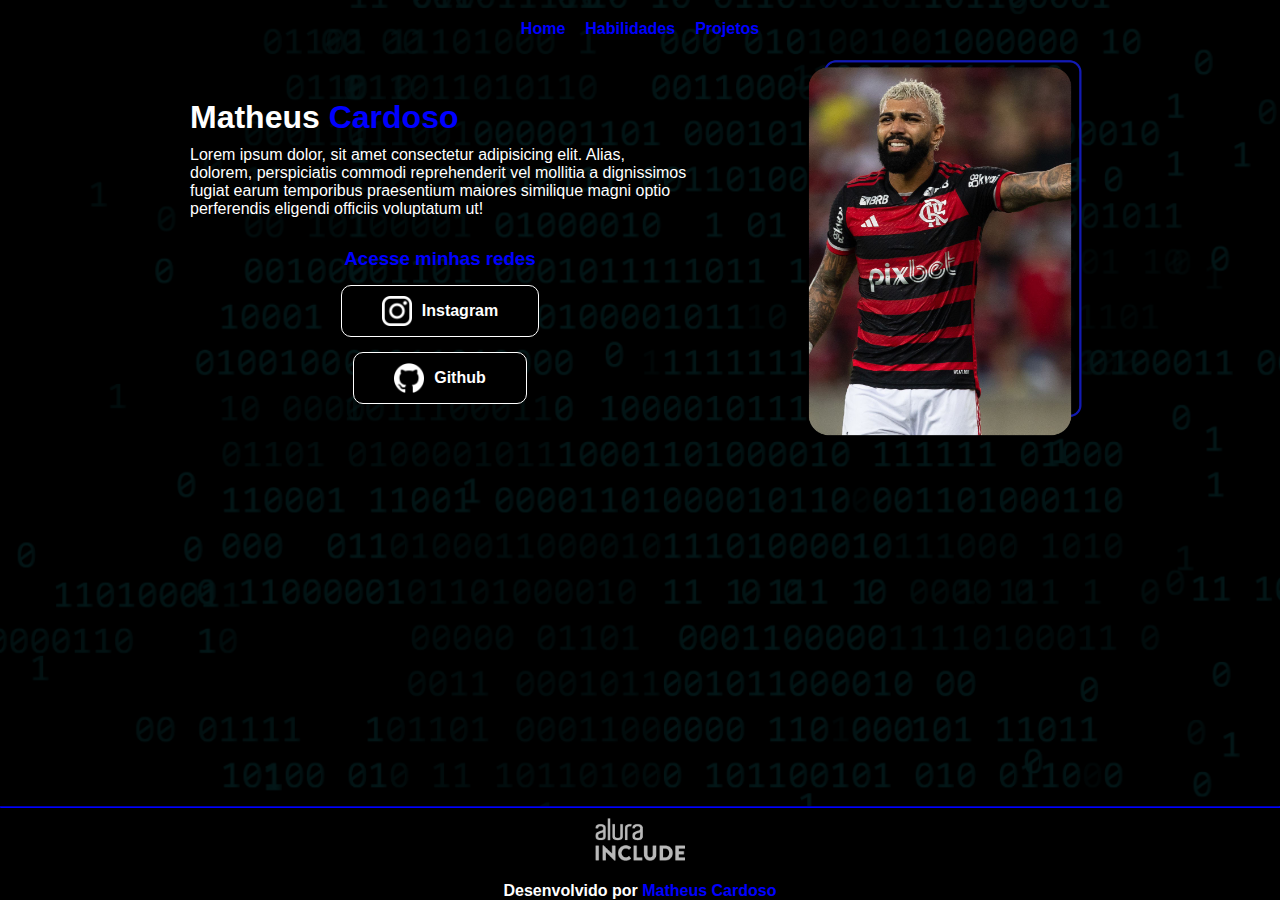
==== desafio03/index.html @ 1bb6c271 "add_desafio3" ====
<!DOCTYPE html>
<html lang="pt-br">
<head>
    <meta charset="UTF-8">
    <meta name="viewport" content="width=device-width, initial-scale=1.0">
    <link rel="stylesheet" href="style.css">
    <title>Portifólio - Matheus</title>
</head>
<body>
    <div class="container">
        <div class="fundo">
            <header class="cabecalho">
                <nav class="cabecalho_menu">
                    <a class="menu_link" href="index.html">Home</a>
                    <a class="menu_link" href="index2.html", target="_blank">Habilidades</a>
                    <a class="menu_link" href="about.html">Projetos</a>
                </nav>
            </header>

            <main class="apresentacao">
                <section class="informacoes">
                    <h1>Matheus <strong class="destaque">Cardoso</strong></h1>
                    <p>Lorem ipsum dolor, sit amet consectetur adipisicing elit. Alias, dolorem, perspiciatis commodi reprehenderit vel mollitia a dignissimos fugiat earum temporibus praesentium maiores similique magni optio perferendis eligendi officiis voluptatum ut!</p>
                    <div class="links">
                        <h3>Acesse minhas redes</h3>
                        <a href="https://www.instagram.com/matheus_crdoso", target="_blank">
                            <img class="logolinks" src="img/logo_insta.png" alt="logo do instagram">Instagram</a>
                        <a href="https://github.com/matheuscrdoso", target="_blank">
                            <img class="logolinks" src="img/logo_github.png" alt="Logo do Github">Github</a>
                    </div>
                </section>
                <img class="foto" src="img/novoGabi.png" alt="Foto alternativa">
            </main>
        </div>

        <footer>
            <hr>
            <img class="logoAlura" src="img/Logo Alura Include.png" alt="logo alura">
            <p>Desenvolvido por <strong class="destaque">Matheus Cardoso</strong></p>
        </footer>
    </div>
</body>
</html>
---- desafio03/style.css ----
* {
    margin: 0;
    padding: 0;
}

html, body {
    height: 100%;
    margin: 0;
}

body {
    background-color: black;
    color: white;
    font-family: Arial, Helvetica, sans-serif;
    display: flex;
    flex-direction: column;
}

.cabecalho{
    display: flex;
    align-items: center;
    justify-content: center;
    padding: 20px;
}

.cabecalho_menu{
    display: flex;
    gap: 20px;
}

.menu_link{
    color: blue;
    transition: .2s;
}

.menu_link:hover{
    color: rgb(70, 70, 255);
    transform: scale(1.10)
}



a{
    text-decoration: none;
    font-weight: bold;
}

.container {
    display: flex;
    flex-direction: column;
    min-height: 100vh;
}

.fundo {
    position: relative;
    height: 100vh; /* altura em relação ao viewport */
}

.fundo::before {
    content: "";
    position: absolute;
    top: 0;
    left: 0;
    width: 100%;
    height: 100%;
    background-image: url('img/codigo1.png');
    background-position: center;
    background-size: cover;
    opacity: 0.2;
    z-index: -1;
}

.apresentacao {
    display: flex;
    gap: 100px;
    align-items: center;
    justify-content: center;
    width: 900px;
    margin: auto;
}

.informacoes {
    display: flex;
    flex-direction: column;
    gap: 10px;
}

h3{
    color: blue;
}

.links {
    display: flex;
    flex-direction: column;
    justify-content: center;
    align-items: center;
    gap: 15px;
    padding-top: 20px;
}

.links a {
    display: flex;
    align-items: center;
    color: white;
    background-color: black;
    border: 1px solid white;
    border-radius: 10px;
    padding: 10px 40px;
    text-decoration: none;
    transition: .3s;
    
}

.links a:hover {
    border: 1px solid blue;
    transform: scale(1.05);
}

.logolinks {
    margin-right: 10px;
    width: 30px;
}

.destaque {
    color: blue;
}

.foto {
    max-width: 300px;
}

footer {
    text-align: center;
    font-weight: bold;
}
hr{
    border-color: blue;
}

.logoAlura {
    padding-top: 10px;
    max-width: 90px;
    padding-bottom: 17px;
}
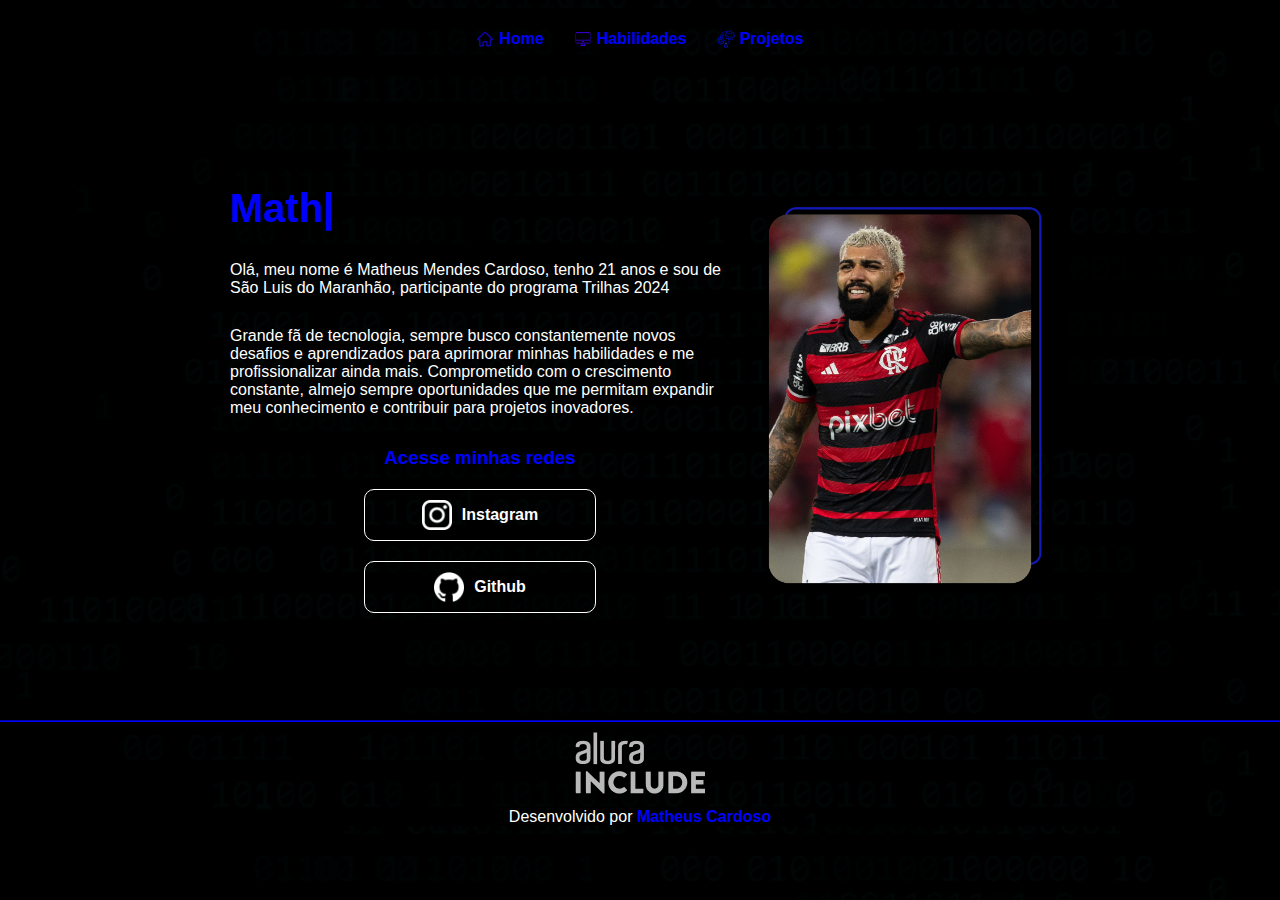
==== commit 961d7515: "atualizando_desafio3" ====
--- a/desafio03/index.html
+++ b/desafio03/index.html
@@ -1,43 +1,49 @@
 <!DOCTYPE html>
 <html lang="pt-br">
+
 <head>
     <meta charset="UTF-8">
     <meta name="viewport" content="width=device-width, initial-scale=1.0">
     <link rel="stylesheet" href="style.css">
     <title>Portifólio - Matheus</title>
 </head>
+
 <body>
     <div class="container">
-        <div class="fundo">
-            <header class="cabecalho">
-                <nav class="cabecalho_menu">
-                    <a class="menu_link" href="index.html">Home</a>
-                    <a class="menu_link" href="index2.html", target="_blank">Habilidades</a>
-                    <a class="menu_link" href="about.html">Projetos</a>
-                </nav>
-            </header>
+        <header class="cabecalho">
+            <nav class="cabecalho_menu">
+                <a class="menu_link" href="index.html">
+                    <img class="logo_menu" src="img/botao-de-inicio.png" alt="logo Home">Home</a>
+                <a class="menu_link" href="habilidades.html">
+                    <img class="logo_menu" src="img/computador.png" alt="logo Habilidades">Habilidades</a>
+                <a class="menu_link" href="projetos.html">
+                    <img class="logo_menu" src="img/projetos.png" alt="logo projetos">Projetos</a>
+            </nav>
+        </header>
 
-            <main class="apresentacao">
-                <section class="informacoes">
-                    <h1>Matheus <strong class="destaque">Cardoso</strong></h1>
-                    <p>Lorem ipsum dolor, sit amet consectetur adipisicing elit. Alias, dolorem, perspiciatis commodi reprehenderit vel mollitia a dignissimos fugiat earum temporibus praesentium maiores similique magni optio perferendis eligendi officiis voluptatum ut!</p>
-                    <div class="links">
-                        <h3>Acesse minhas redes</h3>
-                        <a href="https://www.instagram.com/matheus_crdoso", target="_blank">
-                            <img class="logolinks" src="img/logo_insta.png" alt="logo do instagram">Instagram</a>
-                        <a href="https://github.com/matheuscrdoso", target="_blank">
-                            <img class="logolinks" src="img/logo_github.png" alt="Logo do Github">Github</a>
-                    </div>
-                </section>
-                <img class="foto" src="img/novoGabi.png" alt="Foto alternativa">
-            </main>
-        </div>
+        <main class="apresentacao">
+            <section class="informacoes">
+                <h1 class="nome" id="autor"></h1>
+                <p>Olá, meu nome é Matheus Mendes Cardoso, tenho 21 anos e sou de São Luis do Maranhão, participante do programa Trilhas 2024<p> Grande fã de tecnologia, sempre busco constantemente novos desafios e aprendizados para aprimorar minhas habilidades e me profissionalizar ainda mais. Comprometido com o crescimento constante, almejo sempre oportunidades que me permitam expandir meu conhecimento e contribuir para projetos inovadores.</p>
+                <div class="redes_sociais">
+                    <h3 class="destaque">Acesse minhas redes</h3>
+                    <a href="https://www.instagram.com/matheus_crdoso" , target="_blank">
+                        <img class="logolinks" src="img/logo_insta.png" alt="logo do instagram">Instagram</a>
+                    <a href="https://github.com/matheuscrdoso" , target="_blank">
+                        <img class="logolinks" src="img/logo_github.png" alt="Logo do Github">Github</a>
+                </div>
+            </section>
+            <img class="foto" src="img/novoGabi.png" alt="Foto Ilustrativa">
+        </main>
+    </div>
 
-        <footer>
-            <hr>
-            <img class="logoAlura" src="img/Logo Alura Include.png" alt="logo alura">
-            <p>Desenvolvido por <strong class="destaque">Matheus Cardoso</strong></p>
-        </footer>
+    <footer>
+        <hr>
+        <img class="logo_alura" src="img/Logo Alura Include.png" alt="logo alura">
+        <p>Desenvolvido por <strong class="destaque">Matheus Cardoso</strong></p>
+    </footer>
     </div>
+    <script src="main.js"></script>
 </body>
-</html>
+
+</html>--- a/desafio03/style.css
+++ b/desafio03/style.css
@@ -1,123 +1,132 @@
-* {
+*{
     margin: 0;
     padding: 0;
 }
-
-html, body {
-    height: 100%;
-    margin: 0;
-}
-
-body {
-    background-color: black;
+body{
+    background-image: url('img/codigo1.png');
+    background-position: center;
+    background-size: cover;
     color: white;
     font-family: Arial, Helvetica, sans-serif;
-    display: flex;
-    flex-direction: column;
 }
 
 .cabecalho{
     display: flex;
-    align-items: center;
     justify-content: center;
-    padding: 20px;
 }
 
 .cabecalho_menu{
     display: flex;
-    gap: 20px;
+    gap: 30px;
+    padding: 30px;
 }
 
 .menu_link{
+    display: flex;
+    align-items: center;
+    justify-content: center;
+    gap: 5px;
     color: blue;
     transition: .2s;
 }
 
 .menu_link:hover{
-    color: rgb(70, 70, 255);
+    color: rgb(191, 191, 243);
     transform: scale(1.10)
 }
 
+.logo_menu{
+    width: 18px;
+}
 
+.container {
+    min-height: 80vh;
+    display: flex;
+    flex-direction: column;
+}
+
+
+.apresentacao {
+    flex: 1;
+    display: flex;
+    justify-content: center;
+    align-items: center;
+    flex-direction: row;
+    gap: 20px;
+}
+
+.nome{
+    color: blue;
+    font-size: 40px;
+}
+
+.informacoes{
+    display: flex;
+    flex-direction: column;
+    gap: 30px;
+    width: 500px;
+}
+
+.redes_sociais{
+    display: flex;
+    flex-direction: column;
+    align-items: center;
+    gap: 20px;
+}
+
+.redes_sociais a{
+    display: flex;
+    gap: 10px;
+    align-items: center;
+    justify-content: center;
+    border: 1px solid white;
+    border-radius: 10px;
+    padding: 10px 40px;
+    width: 150px;
+    transition: 0.2s;
+    color: white;
+}
+
+.redes_sociais a:hover {
+    border: 1px solid blue;
+    transform: scale(1.05);
+}
 
 a{
     text-decoration: none;
     font-weight: bold;
-}
-
-.container {
-    display: flex;
-    flex-direction: column;
-    min-height: 100vh;
-}
-
-.fundo {
-    position: relative;
-    height: 100vh; /* altura em relação ao viewport */
-}
-
-.fundo::before {
-    content: "";
-    position: absolute;
-    top: 0;
-    left: 0;
-    width: 100%;
-    height: 100%;
-    background-image: url('img/codigo1.png');
-    background-position: center;
-    background-size: cover;
-    opacity: 0.2;
-    z-index: -1;
-}
-
-.apresentacao {
-    display: flex;
-    gap: 100px;
-    align-items: center;
-    justify-content: center;
-    width: 900px;
-    margin: auto;
-}
-
-.informacoes {
-    display: flex;
-    flex-direction: column;
-    gap: 10px;
-}
-
-h3{
     color: blue;
 }
 
-.links {
-    display: flex;
-    flex-direction: column;
-    justify-content: center;
-    align-items: center;
-    gap: 15px;
-    padding-top: 20px;
+.foto{
+    width: 300px;
 }
 
-.links a {
-    display: flex;
-    align-items: center;
-    color: white;
-    background-color: black;
-    border: 1px solid white;
-    border-radius: 10px;
-    padding: 10px 40px;
-    text-decoration: none;
-    transition: .3s;
-    
+.foto_hailidades{
+    width: 350px;
 }
 
-.links a:hover {
-    border: 1px solid blue;
-    transform: scale(1.05);
+.meus_projetos{
+    display: flex;
+    flex-direction: row;
+    justify-content: center;
+    gap: 20px;
 }
 
-.logolinks {
-    margin-right: 10px;
+.meus_projetos img{
+    transition: 0.2s;
+}
+
+.meus_projetos img:hover{
+    cursor: pointer;
+    transform: scale(1.10);
+}
+
+.foto_projetos{
+    max-width: 250px;
+}
+
+.logolinks{
     width: 30px;
 }
 
@@ -125,20 +134,53 @@
     color: blue;
 }
 
-.foto {
-    max-width: 300px;
-}
-
-footer {
-    text-align: center;
-    font-weight: bold;
-}
 hr{
     border-color: blue;
 }
 
-.logoAlura {
-    padding-top: 10px;
-    max-width: 90px;
-    padding-bottom: 17px;
+footer {
+    margin-top: auto;
+    text-align: center;
 }
+
+.logo_alura{
+    padding: 10px;
+}
+
+#autor::after{
+    content: "|";
+    color: blue;
+    animation: piscar 0.65s infinite;
+}
+
+@keyframes piscar {
+    0%{
+        opacity: 0;
+    }
+    50%{
+        opacity: 1;
+    }
+    100%{
+        opacity: 0;
+    }
+}
+
+@media (max-width: 860px) {
+    .container{
+        padding-bottom: 50px;
+    }
+    .apresentacao{
+        flex-direction: column-reverse;
+    }
+
+    .meus_projetos{
+        flex-direction: column;
+        align-items: center;
+    }
+}
+
+@media (max-width: 540px) {
+    .informacoes{
+        width: 300px;
+    }
+}